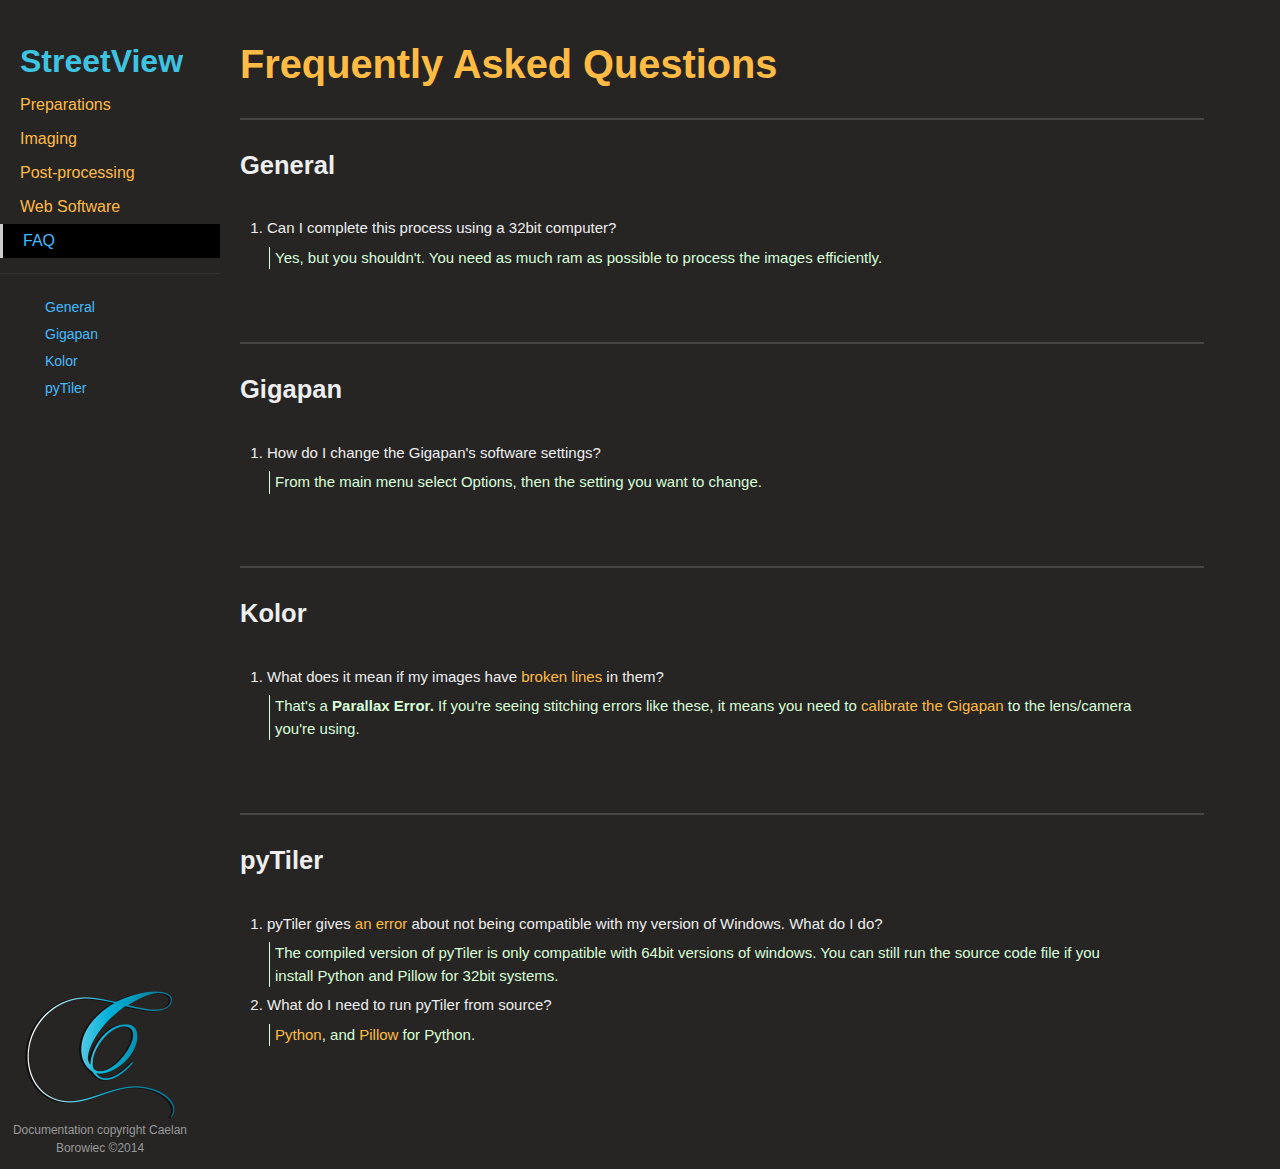
==== faq.html @ 1b074bb8 "v1" ====
<!DOCTYPE html>

<html class="">
<head>
	<meta content="text/html; charset=utf-8" http-equiv="Content-Type">
	<meta charset="utf-8">
	<meta content="IE=edge,chrome=1" http-equiv="X-UA-Compatible">
	<meta content="width=device-width" name="viewport">
	<meta content="" name="description">

	<title>StreetView | FAQ</title>
	<link href="index.css" media="all" rel="stylesheet" type="text/css">
	<link href="shadowbox-3.0.3/shadowbox.css" media="all" rel="stylesheet" type="text/css">
	
	<script type="application/javascript" src="js/jquery-2.1.1.min.js"></script>
	<script src="shadowbox-3.0.3/shadowbox.js" type="text/javascript"></script>
	<script src="js/scripts.js" type="text/javascript"></script>
	
	<link rel="icon" type="image/png" href="favicon.png" />
</head>

<body class="faq-page" data-page="faq">
	<div id="nav">
		<h1><a href="index.html">StreetView</a></h1>

	  <ol id="site-nav">
			<li class="nav-prep active"><a href="preparations.html">Preparations</a></li>

			<li class="nav-imaging"><a href="imaging.html">Imaging</a></li>

			<li class="nav-processing"><a href="processing.html">Post-processing</a></li>

			<li class="nav-websoftware"><a href="websoftware.html">Web Software</a></li>

			<li class="nav-faq"><a href="faq.html">FAQ</a></li>
		</ol>

		<ul id="page-nav">
        	<li><a href="#general">General</a></li>
			<li><a href="#gigapan">Gigapan</a></li>
			<li><a href="#kolor">Kolor</a></li>
            <li><a href="#pytiler">pyTiler</a></li>
		</ul>
	</div>

	<div id="content">
		<div class="primary-content">
			<h1><a href="imaging.html">Frequently Asked Questions</a></h1>
		</div>
	  <div class="primary-content">
		  <h2 id="general">General</h2>
          <ol>
            <li>Can I complete this process using a 32bit computer?<br>
              <span class="answer">Yes, but you shouldn't. You need as much ram as possible to process the images efficiently.</span></li>
          </ol>
		  <p>&nbsp;</p>
	  </div>
		<div class="primary-content">
		  <h2 id="gigapan">Gigapan</h2>
          <ol>
            <li>How do I change the Gigapan's software settings?<br>
              <span class="answer">From the 
              main menu select Options, then the setting you want to change.</span></li>
          </ol>
		  <p>&nbsp;</p>
	  </div>
		<div class="primary-content">
	    <h2 id="kolor">Kolor</h2>
        <ol>
          <li>What does it mean if my images have <a href="img/parallax_error.png" rel="shadowbox">broken lines</a> in them?<br>
            <span class="answer">That's  a <strong>Parallax Error.</strong> If you're seeing stitching errors like these, it means you need to <a href="preparations.html#calibration">calibrate the Gigapan</a> to the lens/camera you're using.</span></li>
        </ol>
	    <p>&nbsp;</p>
      </div>
	  <div class="primary-content">
	    <h2 id="pytiler">pyTiler</h2>
	    <ol>
	      <li>pyTiler gives <a href="img/32bit_error.png" rel="shadowbox">an error</a> about not being compatible with my version of Windows. What do I do?<br>
          <span class="answer">The compiled version of pyTiler is only compatible with 64bit versions of windows. You can still run the source code file if you install Python and Pillow for 32bit systems.</span></li>
	      <li>What do I need to run pyTiler from source?<br>
          <span class="answer"><a href="https://www.python.org/download/releases/3.4.0" target="_blank">Python</a>, and <a href="https://pypi.python.org/pypi/Pillow/2.4.0#downloads" target="_blank">Pillow</a> for Python.</span></li>
        </ol>
	    <p>&nbsp;</p>
      </div>
	</div>

	<div id="footer">
		<div class="footer-content">
		  <a id="logo" href="mailto:Caelan.Borowiec@levylab.org" title=""></a>
		  <span class="copyright">Documentation copyright Caelan Borowiec &copy;2014</span>
		</div>
	</div>
</body>
</html>
---- index.css ----
html {
	font-family: sans-serif;
}

body {
	margin: 0;
}

a {
	background: none repeat scroll 0 0 transparent;
}

a:focus {
	outline: thin dotted;
}

a:active,a:hover {
	outline: 0 none;
}

h1 {
	font-size: 2em;
	margin: .67em 0;
}

b,strong {
	font-weight: 700;
}

.copyright {
	color: #999;
	font-family: Verdana, Geneva, sans-serif;
	display: inline-block;
	margin-top: 0;
	margin-right: auto;
	margin-bottom: 0;
	margin-left: auto;
	text-align: center;
}

code,kbd,pre,samp {
	font-family: monospace,serif;
	font-size: 1em;
}

pre {
	white-space: pre-wrap;
}

#logo, #logo:active {
	background: transparent;
	background-image: url(img/logo.png);
	background-repeat: no-repeat;
	height: 150px;
	width: 150px;
	background-size: 100% auto;
	display: block;
	margin-top: 0;
	margin-bottom: 0;
	margin-left: auto;
	margin-right: auto;
}

svg:not(:root) {
	overflow: hidden;
}

button::-moz-focus-inner,input::-moz-focus-inner {
	border: 0 none;
	padding: 0;
}

* {
	box-sizing: border-box;
}

body {
	font-family: 'Lucida Sans','Lucida Sans Regular','Lucida Grande','Lucida Sans Unicode',Arial,sans-serif;
	font-size: 15px;
	line-height: 1.5;
	color: #eee;
	background: none repeat scroll 0 0 #262524;
}

h1,h2,h3,h4,h5,h6,p,ol,ul,pre {
	margin-top: 0;
	margin-bottom: 1em;
}

a, a code {
	color: #fb4;
	text-decoration: none;
}

a:hover, a:hover code {
	color: #4bf;
}

a:active,a:active code {
	color: #1fb;
	background: none repeat scroll 0 0 #000;
}

h1,h2,h3,h4 {
	line-height: 1.25;
}

h1 {
	font-weight: 700;
	font-size: 2.65em;
	margin-bottom: .2em;
}

h2 {
	font-weight: 700;
}

ul,ol {
	padding-left: 1.8em;
}

pre,code {
	font-family: Consolas,Menlo,monospace;
	font-size: 14px;
	background: none repeat scroll 0 0 #000;
	color: #FFF;
}

pre {
	padding: .8em;
	border-radius: 5px;
}

code {
	padding: .2em .3em;
	line-height: 1.2;
	border-radius: 3px;
	overflow-y: hidden;
	white-space: pre;
	display: block;
}

pre code {
	padding: 0;
	line-height: 1.5;
	background: none repeat scroll 0 0 transparent;
	tab-size:3;
}

a code {
	background: none repeat scroll 0 0 #a2c;
	color: #FFF;
}

a:hover code {
	color: #FFF;
	background: none repeat scroll 0 0 #d26;
}

code .string, code .tag .value {
	color: #0c4;
}

code .number,code .cp,code .literal {
	color: #38f;
}

code .keyword {
	color: #f73;
}

code .kd,code .attribute {
	color: #dc8;
}

code .title {
	color: #9cf;
}

code .regexp {
	color: #fc8;
}

code .comment {
	color: #999;
	font-style: italic;
}

code .attribute {
	color: #FC0;
}

code .tag {
	color: #6cf;
}

code .id {
	color: #abc;
}

code .class {
	color: #a63;
}

code .rules {
	color: #fed;
}

code .at_rule {
	color: #088;
}

.item,.mini-item {
	float: left;
	width: 50px;
	height: 50px;
	background: none repeat scroll 0 0 #e6e5e4;
	border: 2px solid rgba(0,0,0,0.4);
}

.mini-item.w2 {
	width: 100px;
}

.mini-item.h2 {
	height: 100px;
}

.has-stamp {
	position: relative;
}

.demo .stamp {
	position: absolute;
	width: 30%;
	height: 60px;
	background: none repeat scroll 0 0 orange;
	border: 4px dotted #000;
}

#stamp-opt-demo .stamp1 {
	left: 30%;
	top: 10px;
	width: 20%;
	height: 100px;
}

#stamp-opt-demo .stamp2 {
	right: 10%;
	top: 20px;
	width: 70%;
	height: 30px;
}

#footer {
	position: relative;
	padding-bottom: 1em;
}

.footer-content {
	bottom: 20px;
	text-align: center;
	font-size: 12px;
}

@media screen and (min-width: 800px) {
	#footer { height: 50px; }
	.footer-content { width: 200px; position: absolute; left: 0px; bottom: 1em; }
}

head { font-family: 'base'; }
.primary-content { margin-left: 10px; margin-right: 10px; max-width: 1200px; }
#content .primary-content > * { max-width: 900px; }
#content h2, #content .horiz-rule { font-size: 1.7em; font-weight: 600; padding: 0.4em 0px; clear: both; }
#content h2:target { padding-left: 0.5em; background: none repeat scroll 0% 0% rgb(221, 34, 102); color: white; }
.row .cell { margin-bottom: 0.8em; }
.row:after { content: " "; display: block; clear: both; }

@media screen and (min-width: 800px) {
	.primary-content { margin-left: 220px; }
	#content {
		padding-top: 20px;
		margin-left: 20px;
	}
	#content .primary-content { padding-top: 20px; padding-bottom: 20px; }
	#content .primary-content:first-child { border: medium none; }
	#content .primary-content > * { max-width: 900px; }
	#content .primary-content .row, #content #notification, #content #hero-demos { max-width: 1200px; }
	.row { margin-bottom: 0.8em; }
	.row .cell { float: left; width: 48.75%; margin-right: 2.5%; margin-bottom: 0px; }
	.row .cell:last-child { margin-right: 0px; }
}

@media screen and (min-width: 960px) {
	.primary-content { margin-right: 6%; }
}

#content .primary-content,#footer .primary-content {
	border-top: 2px solid #484542;
}

#content li {
	margin-bottom: .2em;
}

#content {
	min-height: 550px;
}

.param {
	background: none repeat scroll 0 0 rgba(255,255,255,0.1);
	padding: .4em .8em;
	margin: 0;
	border-radius: 5px;
}

.param,.param code {
	font-size: 14px;
}

div.param {
	margin-bottom: .4em;
}

.param-bit {
	display: inline-block;
	margin-bottom: 0;
	margin-right: 1em;
}

.param-bit:last-child {
	margin-right: 0;
}

.param-bit b {
	font-weight: 400;
}

.param-bit.type .value {
	color: #adf;
}

.warning {
	position: relative;
	min-height: 40px;
	background: none repeat scroll 0 0 #ff8;
	color: #333;
	border-radius: 5px;
	margin-bottom: .8em;
	padding: 10px 10px 10px 60px;
}

.warning a {
	color: #09f;
}

.warning p:last-child {
	margin-bottom: 0;
}

.warning:before {
	content: "!";
	display: block;
	position: absolute;
	left: 10px;
	top: 10px;
	width: 40px;
	height: 40px;
	border-radius: 20px;
	background: none repeat scroll 0 0 red;
	line-height: 40px;
	text-align: center;
	font-weight: 700;
	font-size: 30px;
	color: #FFF;
}

#nav h1 {
	float: left;
	margin: 0;
	line-height: 44px;
	font-size: 1.5em;
}

#nav h1 a {
	padding: 0 .8em;
	display: block;
	color: #3EC3E1;
}

#nav h1 a:hover {
	background: none repeat scroll 0 0 #d26;
	color: #FFF;
}

#site-nav {
	list-style: none outside none;
	font-size: 15px;
	margin-bottom: 0;
	padding: 0;
}

#site-nav:after {
	content: "";
	display: block;
	clear: both;
}

#site-nav li {
	float: left;
	font-weight: 500;
}

#site-nav li a {
	display: block;
	padding: 8px .8em;
}
#site-nav li a:hover {
	background: none repeat scroll 0 0 #000;
	color: #FFF;
}
.sub-nav ul {
	display: none;
}

.prep-page #site-nav .nav-prep a,
.imaging-page #site-nav .nav-imaging a,
.processing-page #site-nav .nav-processing a,
.websoftware-page #site-nav .nav-websoftware a,
.faq-page #site-nav .nav-faq a {
	color: #4bf;
	background: none repeat scroll 0 0 #000;
	border-left-width: medium;
	border-left-style: solid;
	border-left-color: #CCC;
	cursor: default;
    pointer-events: none;
}

#page-nav {
	padding: 5px 10px;
	font-size: 14px;
}

#page-nav li {
	display: inline-block;
}

#page-nav li:after {
	content: " •";
	margin: 0px .2em;
	opacity: 0.5;
}
#page-nav li:last-child:after {
	content: none;
}
#page-nav a {
	color: #4bf;
}
#page-nav a:hover {
	color: #fb4;
}

@media screen and (min-width: 800px) {
	#nav {
		position: absolute;
		left: 0px;
		top: 34px;
		width: 220px;
	}
	

	#site-nav, #nav h1 {
		line-height: 1.25;
	}

	#nav h1, #site-nav li {
		float: none;
	}

	#nav h1 {
		font-size: 32px;
	}

	#site-nav {
		border-bottom: thin solid #333;
		padding-bottom: 15px;
	}

	#site-nav li {
		float: none;
		font-size: 16px;
	}

	#site-nav li ul {
		margin: 0;
		padding: 0;
	}

	#site-nav li li {
		font-size: 15px;
	}

	#nav h1 a,#nav li a {
		padding: 7px 20px;
	}

	#site-nav li li a {
		padding-top: 5px;
		padding-bottom: 5px;
	}

	.sub-nav {
		position: relative;
		max-height: 2em;
	}

	.sub-nav ul {
		display: block;
		position: absolute;
		left: 100%;
		top: 0;
		list-style: none outside none;
		width: 0;
		overflow: hidden;
		opacity: 0;
		transition: width .2s ease 0 opacity .2s ease 0;
	}

	.sub-nav:hover ul {
		opacity: 1;
		width: 190px;
		z-index: 2;
	}

	.sub-nav:hover,.sub-nav ul {
		background: none repeat scroll 0 0 #1a1918;
	}

	.sub-nav > a:after {
		content: "...";
	}

	.sub-nav:hover > a:after {
		content: none;
	}

	#page-nav {
		list-style: none outside none;
		padding: 20px 0 0;
		margin-left: 25px;
	}

	#page-nav.is-fixed {
		left: 0;
		position: fixed;
		top: 0;
		width: 200px;
	}


	#page-nav li {
		display: block;
		margin: 0;
	}

	#page-nav li:after {
		content: none;
	}

	#page-nav li a {
		display: block;
		padding-top: 3px;
		padding-bottom: 3px;
	}
}
.footnote {
	font-size: smaller;
}
.primary-content img {
	margin: 5px;
	border: 1px solid #000;
	display: block;
}
h3 {
	margin-bottom: 5px;
	text-transform: capitalize;
}
.subparagraph {
	text-indent: 20px;
}
pre code {
	background-color: #000;
}
.syntax pre {
	background-color: #000 !important;
	tab-size: 3;
	-moz-tab-size: 3;
	overflow-x: auto;
	white-space: pre;
}
.answer {
	color: #D9FFD9;
	display: block;
	margin-top: 7px;
	margin-bottom: 7px;
	margin-left: 2px;
	border-left-width: thin;
	border-left-style: solid;
	border-left-color: #D9FFD9;
	padding-left: 5px;
}
---- shadowbox-3.0.3/shadowbox.css ----
#sb-title-inner,#sb-info-inner,#sb-loading-inner,div.sb-message{font-family:"HelveticaNeue-Light","Helvetica Neue",Helvetica,Arial,sans-serif;font-weight:200;color:#fff;}
#sb-container{position:fixed;margin:0;padding:0;top:0;left:0;z-index:999;text-align:left;visibility:hidden;display:none;}
#sb-overlay{position:relative;height:100%;width:100%;}
#sb-wrapper{position:absolute;visibility:hidden;width:100px;}
#sb-wrapper-inner{position:relative;border:1px solid #303030;overflow:hidden;height:100px;}
#sb-body{position:relative;height:100%;}
#sb-body-inner{position:absolute;height:100%;width:100%;}
#sb-player.html{height:100%;overflow:auto;}
#sb-body img{border:none;}
#sb-loading{position:relative;height:100%;}
#sb-loading-inner{position:absolute;font-size:14px;line-height:24px;height:24px;top:50%;margin-top:-12px;width:100%;text-align:center;}
#sb-loading-inner span{background:url(loading.gif) no-repeat;padding-left:34px;display:inline-block;}
#sb-body,#sb-loading{background-color:#060606;}
#sb-title,#sb-info{position:relative;margin:0;padding:0;overflow:hidden;}
#sb-title,#sb-title-inner{height:26px;line-height:26px;}
#sb-title-inner{font-size:16px;}
#sb-info,#sb-info-inner{height:20px;line-height:20px;}
#sb-info-inner{font-size:12px;}
#sb-nav{float:right;height:16px;padding:2px 0;width:45%;}
#sb-nav a{display:block;float:right;height:16px;width:16px;margin-left:3px;cursor:pointer;background-repeat:no-repeat;}
#sb-nav-close{background-image:url(close.png);}
#sb-nav-next{background-image:url(next.png);}
#sb-nav-previous{background-image:url(previous.png);}
#sb-nav-play{background-image:url(play.png);}
#sb-nav-pause{background-image:url(pause.png);}
#sb-counter{float:left;width:45%;}
#sb-counter a{padding:0 4px 0 0;text-decoration:none;cursor:pointer;color:#fff;}
#sb-counter a.sb-counter-current{text-decoration:underline;}
div.sb-message{font-size:12px;padding:10px;text-align:center;}
div.sb-message a:link,div.sb-message a:visited{color:#fff;text-decoration:underline;}
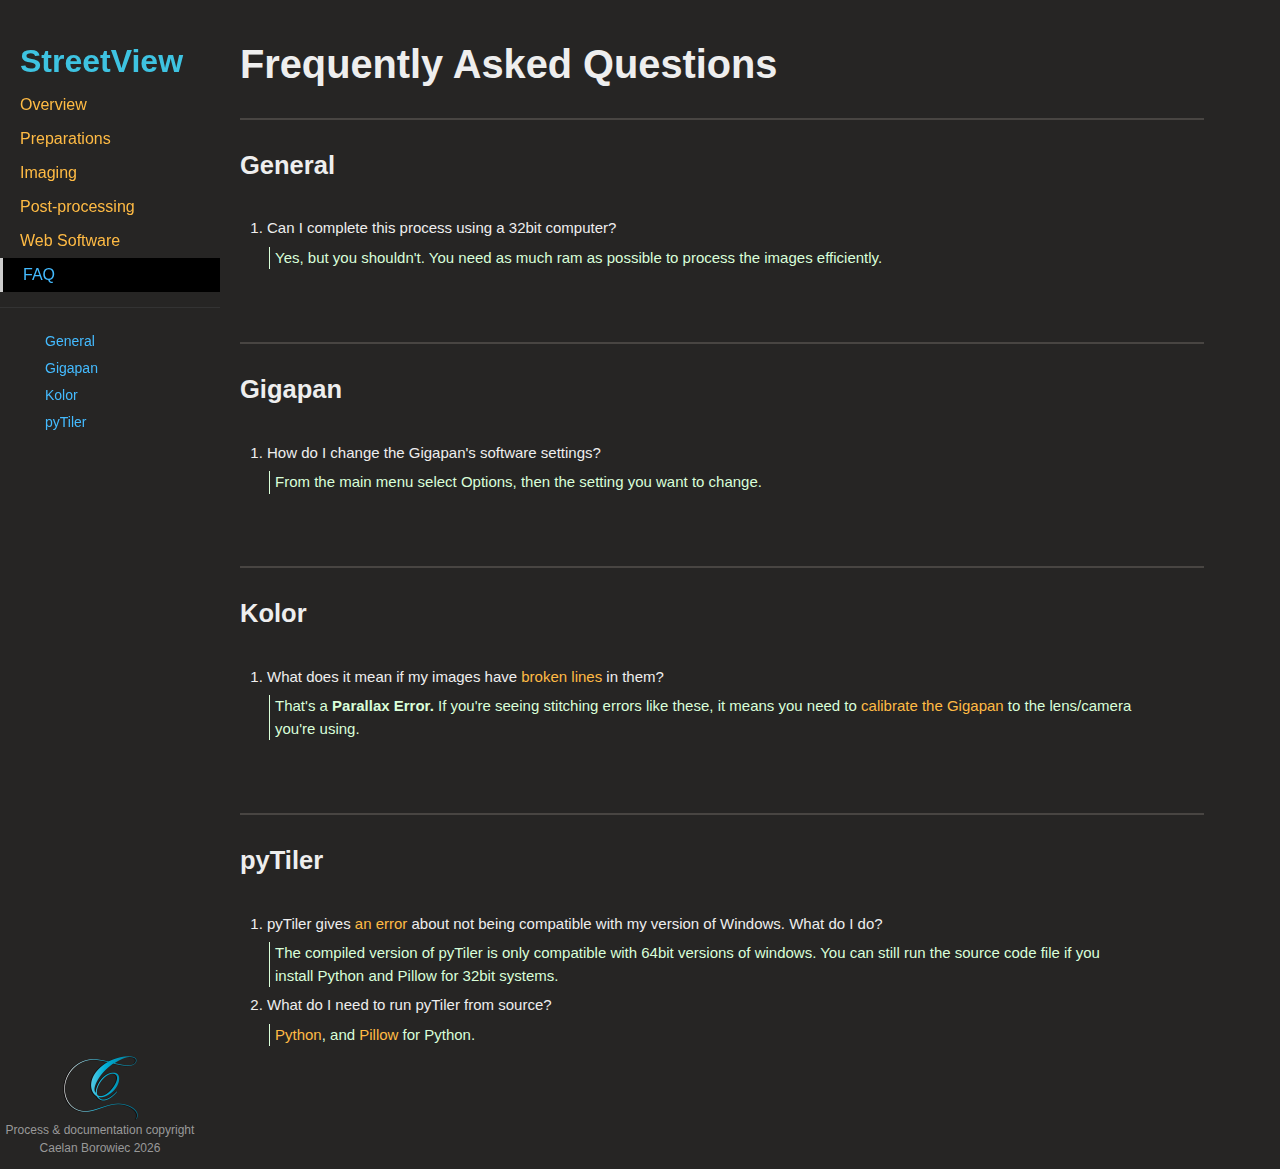
==== commit af2e450a: "Doc site update to v2" ====
--- a/faq.html
+++ b/faq.html
@@ -21,12 +21,12 @@
 
 <body class="faq-page" data-page="faq">
 	<div id="nav">
-		<h1><a href="index.html">StreetView</a></h1>
+		<h1>StreetView</h1>
 
-	  <ol id="site-nav">
-			<li class="nav-prep active"><a href="preparations.html">Preparations</a></li>
-
-			<li class="nav-imaging"><a href="imaging.html">Imaging</a></li>
+		<ol id="site-nav">
+		  <li class="nav-overview active"><a href="index.html">Overview</a></li>
+		  <li class="nav-prep active"><a href="preparations.html">Preparations</a></li>
+		  <li class="nav-imaging"><a href="imaging.html">Imaging</a></li>
 
 			<li class="nav-processing"><a href="processing.html">Post-processing</a></li>
 
@@ -45,7 +45,7 @@
 
 	<div id="content">
 		<div class="primary-content">
-			<h1><a href="imaging.html">Frequently Asked Questions</a></h1>
+			<h1>Frequently Asked Questions</h1>
 		</div>
 	  <div class="primary-content">
 		  <h2 id="general">General</h2>
@@ -87,8 +87,8 @@
 	<div id="footer">
 		<div class="footer-content">
 		  <a id="logo" href="mailto:Caelan.Borowiec@levylab.org" title=""></a>
-		  <span class="copyright">Documentation copyright Caelan Borowiec &copy;2014</span>
+		  <span class="copyright">Process & documentation copyright Caelan Borowiec <script>document.write(new Date().getFullYear())</script></span>
 		</div>
 	</div>
 </body>
-</html>+</html>
--- a/index.css
+++ b/index.css
@@ -51,8 +51,8 @@
 	background: transparent;
 	background-image: url(img/logo.png);
 	background-repeat: no-repeat;
-	height: 150px;
-	width: 150px;
+	height: 75px;
+	width: 75px;
 	background-size: 100% auto;
 	display: block;
 	margin-top: 0;
@@ -147,69 +147,6 @@
 	tab-size:3;
 }
 
-a code {
-	background: none repeat scroll 0 0 #a2c;
-	color: #FFF;
-}
-
-a:hover code {
-	color: #FFF;
-	background: none repeat scroll 0 0 #d26;
-}
-
-code .string, code .tag .value {
-	color: #0c4;
-}
-
-code .number,code .cp,code .literal {
-	color: #38f;
-}
-
-code .keyword {
-	color: #f73;
-}
-
-code .kd,code .attribute {
-	color: #dc8;
-}
-
-code .title {
-	color: #9cf;
-}
-
-code .regexp {
-	color: #fc8;
-}
-
-code .comment {
-	color: #999;
-	font-style: italic;
-}
-
-code .attribute {
-	color: #FC0;
-}
-
-code .tag {
-	color: #6cf;
-}
-
-code .id {
-	color: #abc;
-}
-
-code .class {
-	color: #a63;
-}
-
-code .rules {
-	color: #fed;
-}
-
-code .at_rule {
-	color: #088;
-}
-
 .item,.mini-item {
 	float: left;
 	width: 50px;
@@ -263,16 +200,27 @@
 	font-size: 12px;
 }
 
-@media screen and (min-width: 800px) {
+@media screen and (min-width: 800px) and (min-height: 650px) {
 	#footer { height: 50px; }
 	.footer-content { width: 200px; position: absolute; left: 0px; bottom: 1em; }
 }
+
+iframe {max-width: 100% !important;}
 
 head { font-family: 'base'; }
 .primary-content { margin-left: 10px; margin-right: 10px; max-width: 1200px; }
 #content .primary-content > * { max-width: 900px; }
 #content h2, #content .horiz-rule { font-size: 1.7em; font-weight: 600; padding: 0.4em 0px; clear: both; }
-#content h2:target { padding-left: 0.5em; background: none repeat scroll 0% 0% rgb(221, 34, 102); color: white; }
+#content h2:target {
+	padding-left: 0.5em;
+	color: #eee;
+	background-attachment: scroll;
+	background-color: #0C5D8B;
+	border-radius: 5px;
+	background-image: none;
+	background-repeat: repeat;
+	background-position: 0% 0%;
+}
 .row .cell { margin-bottom: 0.8em; }
 .row:after { content: " "; display: block; clear: both; }
 
@@ -285,7 +233,6 @@
 	#content .primary-content { padding-top: 20px; padding-bottom: 20px; }
 	#content .primary-content:first-child { border: medium none; }
 	#content .primary-content > * { max-width: 900px; }
-	#content .primary-content .row, #content #notification, #content #hero-demos { max-width: 1200px; }
 	.row { margin-bottom: 0.8em; }
 	.row .cell { float: left; width: 48.75%; margin-right: 2.5%; margin-bottom: 0px; }
 	.row .cell:last-child { margin-right: 0px; }
@@ -380,17 +327,9 @@
 	margin: 0;
 	line-height: 44px;
 	font-size: 1.5em;
-}
-
-#nav h1 a {
-	padding: 0 .8em;
+	padding: 7px 20px;
 	display: block;
 	color: #3EC3E1;
-}
-
-#nav h1 a:hover {
-	background: none repeat scroll 0 0 #d26;
-	color: #FFF;
 }
 
 #site-nav {
@@ -423,6 +362,7 @@
 	display: none;
 }
 
+.overview-page #site-nav .nav-overview a,
 .prep-page #site-nav .nav-prep a,
 .imaging-page #site-nav .nav-imaging a,
 .processing-page #site-nav .nav-processing a,
@@ -447,7 +387,7 @@
 }
 
 #page-nav li:after {
-	content: " •";
+	content: " \2022";
 	margin: 0px .2em;
 	opacity: 0.5;
 }
@@ -463,12 +403,11 @@
 
 @media screen and (min-width: 800px) {
 	#nav {
-		position: absolute;
+		position: fixed;
 		left: 0px;
 		top: 34px;
 		width: 220px;
 	}
-	
 
 	#site-nav, #nav h1 {
 		line-height: 1.25;
@@ -578,9 +517,10 @@
 	font-size: smaller;
 }
 .primary-content img {
-	margin: 5px;
-	border: 1px solid #000;
-	display: block;
+	margin-top: 5px;
+	margin-right: 5px;
+	margin-bottom: -3px;
+	margin-left: 5px;
 }
 h3 {
 	margin-bottom: 5px;
@@ -610,3 +550,7 @@
 	border-left-color: #D9FFD9;
 	padding-left: 5px;
 }
+sup {
+	font-family: "Times New Roman", Times, serif;
+}
+#sb-container { display: none; }